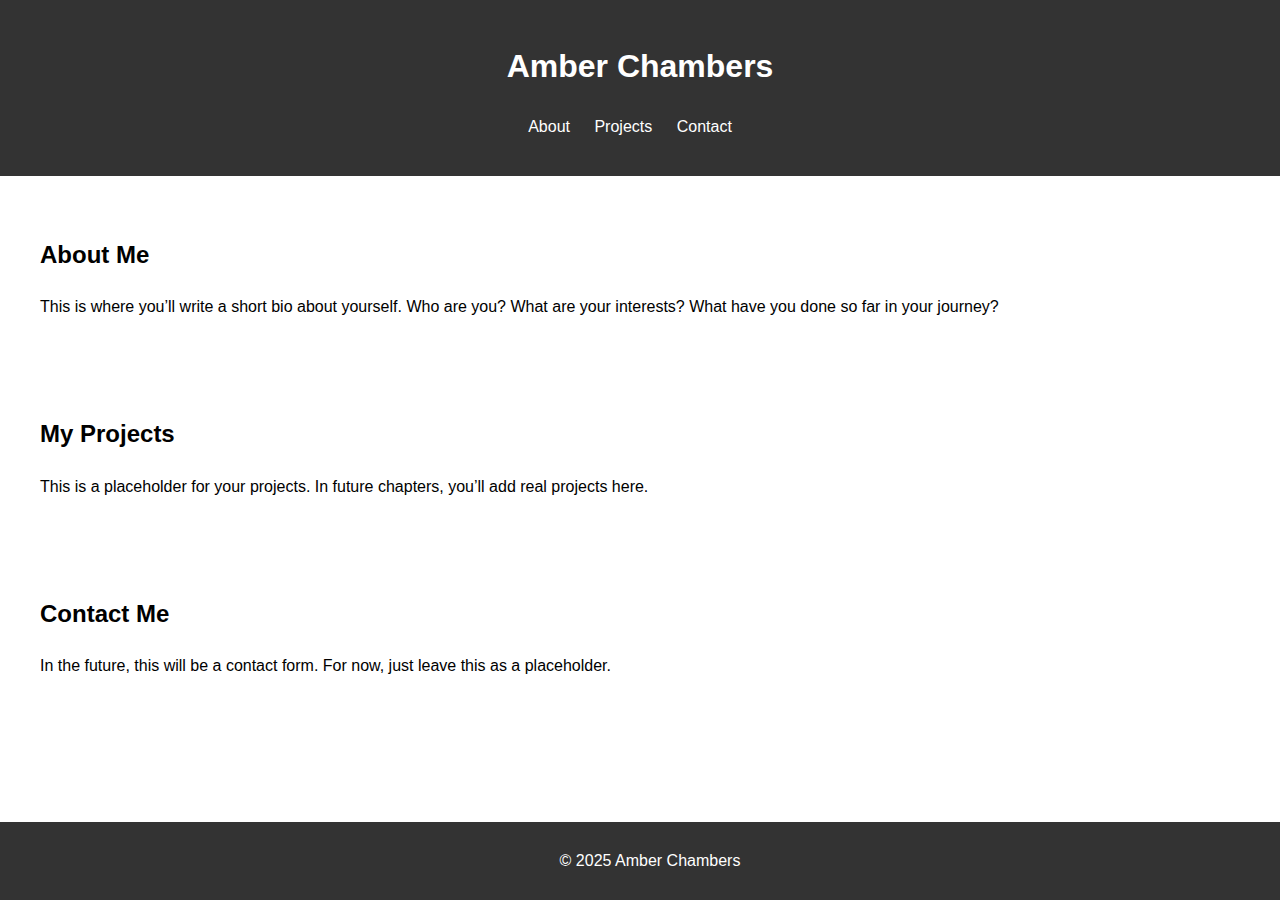
==== index.html @ 6e1d496d "Initial commit - basic HTML and CSS structure" ====
<!DOCTYPE html>
<html lang="en">
  <head>
    <meta charset="UTF-8" />
    <meta name="viewport" content="width=device-width, initial-scale=1.0" />
    <title>My Portfolio</title>
    <link rel="stylesheet" href="style.css" />
  </head>
  <body>
    <!-- Header Section -->
    <header>
      <h1>Amber Chambers</h1>
      <nav>
        <ul>
          <li><a href="#about">About</a></li>
          <li><a href="#projects">Projects</a></li>
          <li><a href="#contact">Contact</a></li>
        </ul>
      </nav>
    </header>

    <!-- About Section -->
    <section id="about">
      <h2>About Me</h2>
      <p>
        This is where you’ll write a short bio about yourself. Who are you? What
        are your interests? What have you done so far in your journey?
      </p>
    </section>

    <!-- Projects Section -->
    <section id="projects">
      <h2>My Projects</h2>
      <p>
        This is a placeholder for your projects. In future chapters, you’ll add
        real projects here.
      </p>
    </section>

    <!-- Contact Section -->
    <section id="contact">
      <h2>Contact Me</h2>
      <p>
        In the future, this will be a contact form. For now, just leave this as
        a placeholder.
      </p>
    </section>

    <!-- Footer Section -->
    <footer>
      <p>&copy; 2025 Amber Chambers</p>
    </footer>
  </body>
</html>
---- style.css ----
/* General Styles */
body {
  font-family: Arial, sans-serif;
  margin: 0;
  padding: 0;
  line-height: 1.6;
}

header {
  background-color: #333;
  color: white;
  padding: 20px;
  text-align: center;
}

nav ul {
  list-style: none;
  padding: 0;
}

nav ul li {
  display: inline;
  margin-right: 20px;
}

nav ul li a {
  color: white;
  text-decoration: none;
}

section {
  padding: 20px;
  margin: 20px;
}

footer {
  background-color: #333;
  color: white;
  text-align: center;
  padding: 10px;
  position: fixed;
  bottom: 0;
  width: 100%;
}
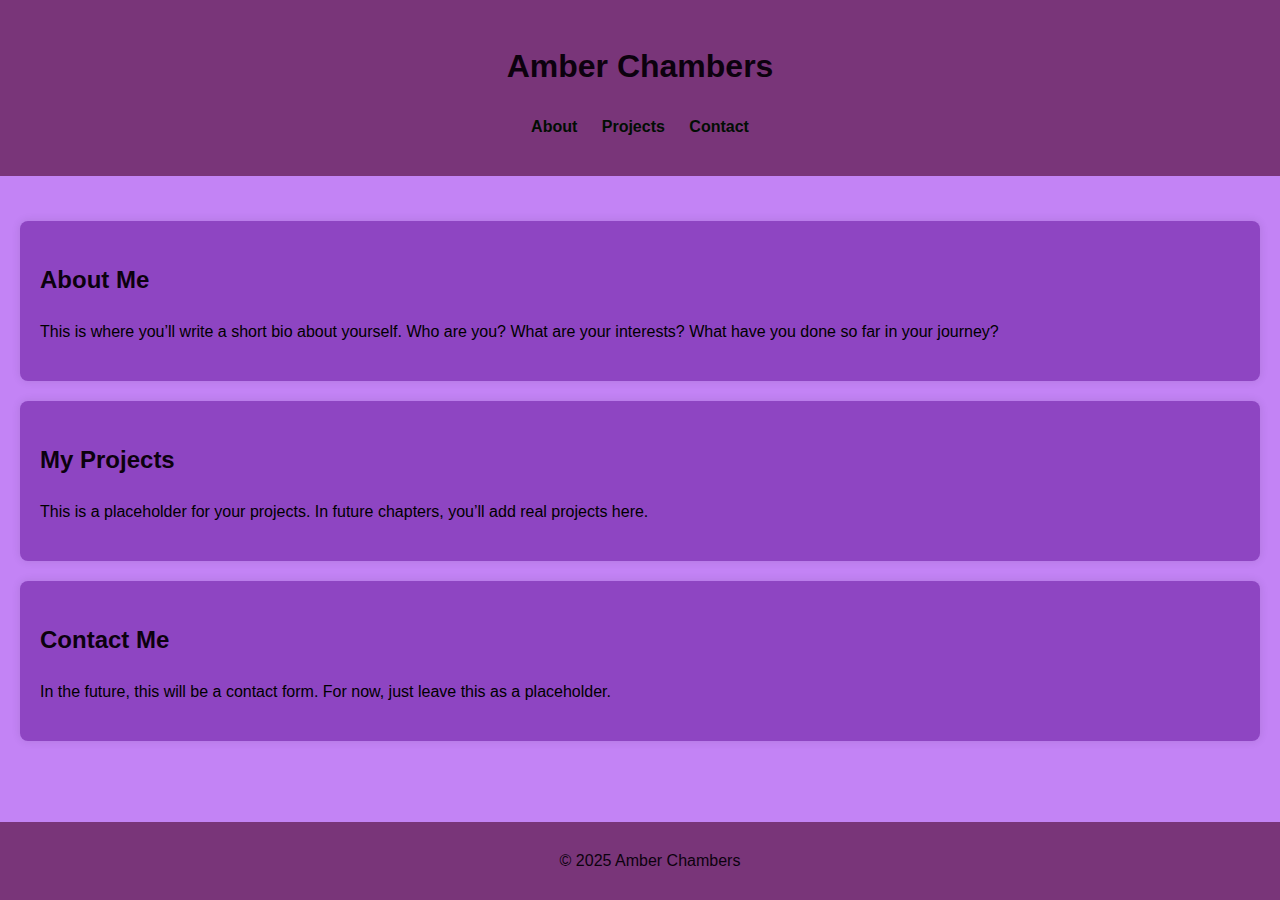
==== commit 9a0de351: "Added basic CSS styling and responsive design" ====
--- a/index.html
+++ b/index.html
@@ -18,7 +18,7 @@
         </ul>
       </nav>
     </header>
-
+    <br />
     <!-- About Section -->
     <section id="about">
       <h2>About Me</h2>
--- a/style.css
+++ b/style.css
@@ -3,29 +3,48 @@
   font-family: Arial, sans-serif;
   margin: 0;
   padding: 0;
+  background-color: #c383f5;
   line-height: 1.6;
 }
 
+section {
+  padding: 20px;
+  margin: 20px;
+  background-color: rgb(142, 69, 194);
+  border-radius: 8px;
+  box-shadow: 0 0 10px rgba(0, 0, 0, 0.1);
+}
+
 header {
-  background-color: #333;
-  color: white;
+  background-color: #793579;
+  color: rgb(12, 1, 14);
   padding: 20px;
   text-align: center;
+}
+
+h2 {
+  color: rgb(12, 1, 14);
 }
 
 nav ul {
   list-style: none;
   padding: 0;
+  word-spacing: 20px;
 }
 
 nav ul li {
   display: inline;
-  margin-right: 20px;
+  margin-right: 0 10px;
 }
 
 nav ul li a {
-  color: white;
+  color: rgb(1, 14, 3);
   text-decoration: none;
+  font-weight: bold;
+}
+
+nav ul li a:hover {
+  text-decoration: underline;
 }
 
 section {
@@ -34,11 +53,30 @@
 }
 
 footer {
-  background-color: #333;
-  color: white;
+  background-color: #793579;
+  color: rgb(12, 1, 14);
   text-align: center;
   padding: 10px;
   position: fixed;
   bottom: 0;
   width: 100%;
 }
+
+/* Media Queries for Mobile Devices */
+@media only screen and (max-width: 600px) {
+  header,
+  footer {
+    padding: 10px;
+  }
+
+  nav ul li {
+    display: block;
+    text-align: center;
+    margin: 5px 0;
+  }
+
+  section {
+    padding: 10px;
+    margin: 10px;
+  }
+}
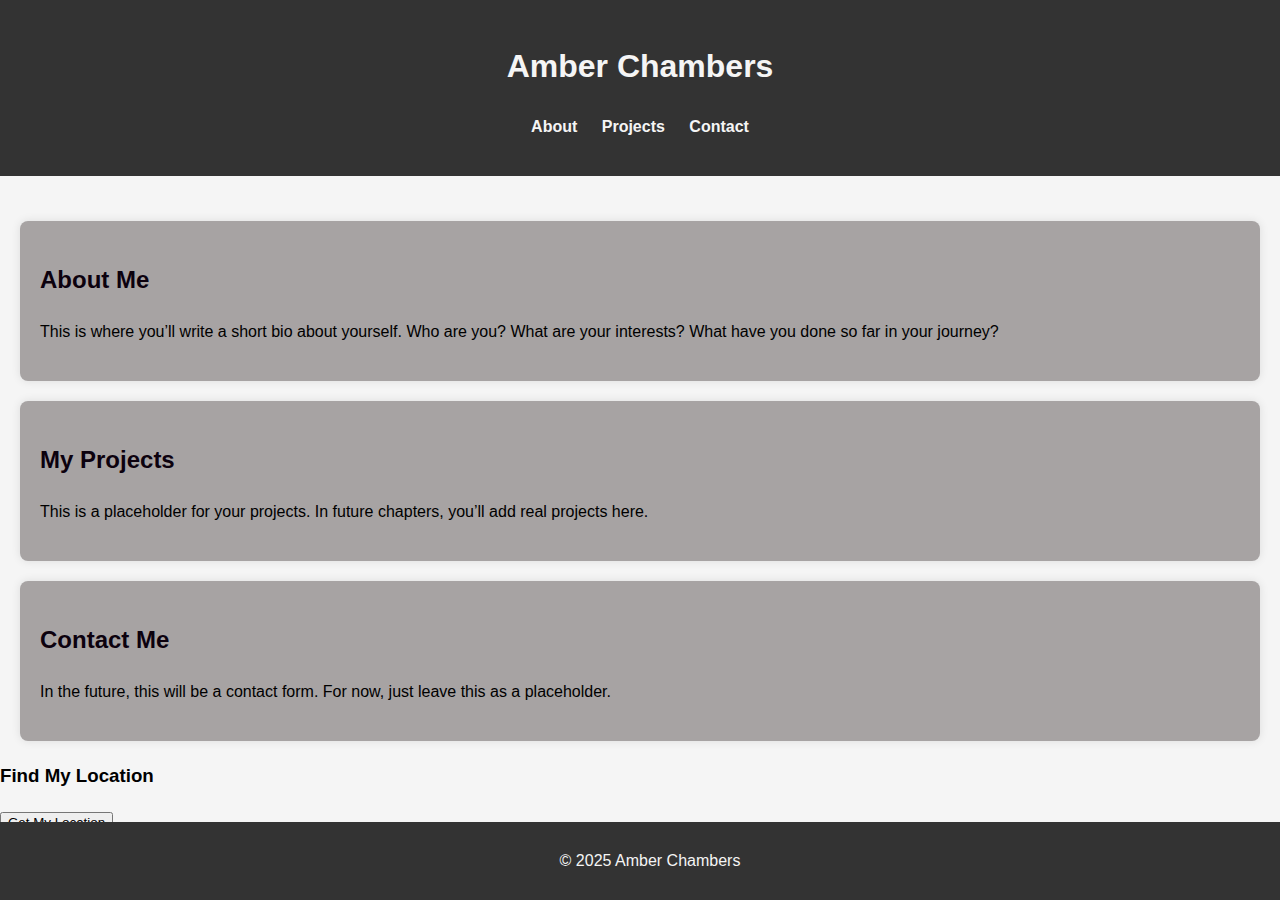
==== commit 2d2c74ce: "index update" ====
--- a/index.html
+++ b/index.html
@@ -5,21 +5,21 @@
     <meta name="viewport" content="width=device-width, initial-scale=1.0" />
     <title>My Portfolio</title>
     <link rel="stylesheet" href="style.css" />
+    <script defer src="script.js"></script>
   </head>
   <body>
-    <!-- Header Section -->
     <header>
       <h1>Amber Chambers</h1>
       <nav>
         <ul>
           <li><a href="#about">About</a></li>
           <li><a href="#projects">Projects</a></li>
-          <li><a href="#contact">Contact</a></li>
+          <li><a href="contact.html">Contact</a></li>
         </ul>
       </nav>
     </header>
     <br />
-    <!-- About Section -->
+
     <section id="about">
       <h2>About Me</h2>
       <p>
@@ -28,7 +28,6 @@
       </p>
     </section>
 
-    <!-- Projects Section -->
     <section id="projects">
       <h2>My Projects</h2>
       <p>
@@ -37,7 +36,6 @@
       </p>
     </section>
 
-    <!-- Contact Section -->
     <section id="contact">
       <h2>Contact Me</h2>
       <p>
@@ -46,7 +44,10 @@
       </p>
     </section>
 
-    <!-- Footer Section -->
+    <h3>Find My Location</h3>
+    <button id="get-location-btn">Get My Location</button>
+    <p id="location">Your location will appear here.</p>
+
     <footer>
       <p>&copy; 2025 Amber Chambers</p>
     </footer>
--- a/style.css
+++ b/style.css
@@ -3,21 +3,21 @@
   font-family: Arial, sans-serif;
   margin: 0;
   padding: 0;
-  background-color: #c383f5;
+  background-color: whitesmoke;
   line-height: 1.6;
 }
 
 section {
   padding: 20px;
   margin: 20px;
-  background-color: rgb(142, 69, 194);
+  background-color: #a7a3a3;
   border-radius: 8px;
   box-shadow: 0 0 10px rgba(0, 0, 0, 0.1);
 }
 
 header {
-  background-color: #793579;
-  color: rgb(12, 1, 14);
+  background-color: #333;
+  color: whitesmoke;
   padding: 20px;
   text-align: center;
 }
@@ -38,7 +38,7 @@
 }
 
 nav ul li a {
-  color: rgb(1, 14, 3);
+  color: whitesmoke;
   text-decoration: none;
   font-weight: bold;
 }
@@ -53,8 +53,8 @@
 }
 
 footer {
-  background-color: #793579;
-  color: rgb(12, 1, 14);
+  background-color: #333;
+  color: whitesmoke;
   text-align: center;
   padding: 10px;
   position: fixed;
